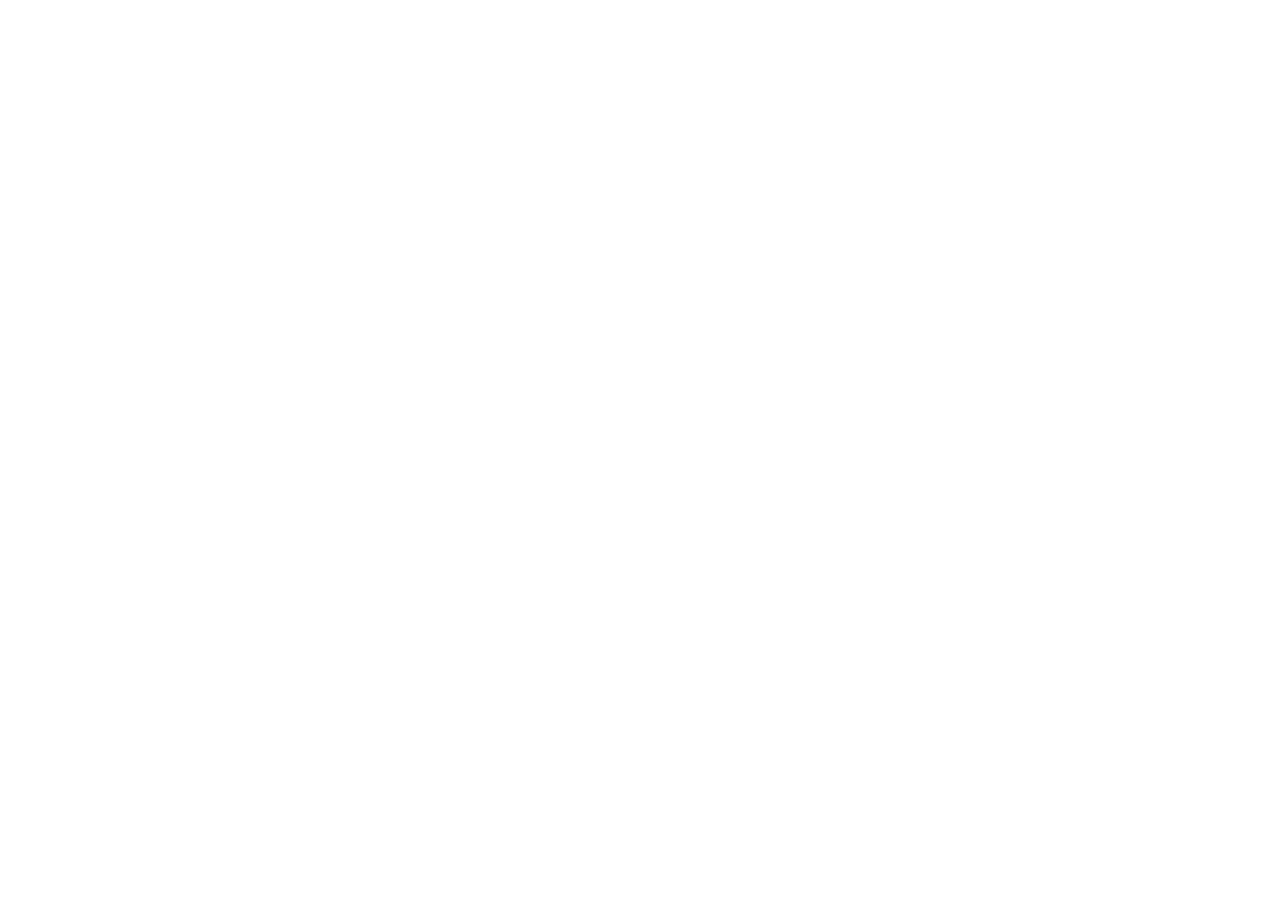
==== exhbo_of_practice/index.html @ d5941711 "new sketch" ====
<!DOCTYPE html>
<html>
  <head>
    <meta charset="UTF-8">
    <title>random_images</title>
    <script src="libraries/p5.js" type="text/javascript"></script>

    <script src="libraries/p5.dom.js" type="text/javascript"></script>
    <script src="libraries/p5.sound.js" type="text/javascript"></script>

    <script src="sketch.js" type="text/javascript"></script>

    <style> body {padding: 0; margin: 0;} canvas {vertical-align: top;} </style>
  </head>
  <body>
  </body>
</html>
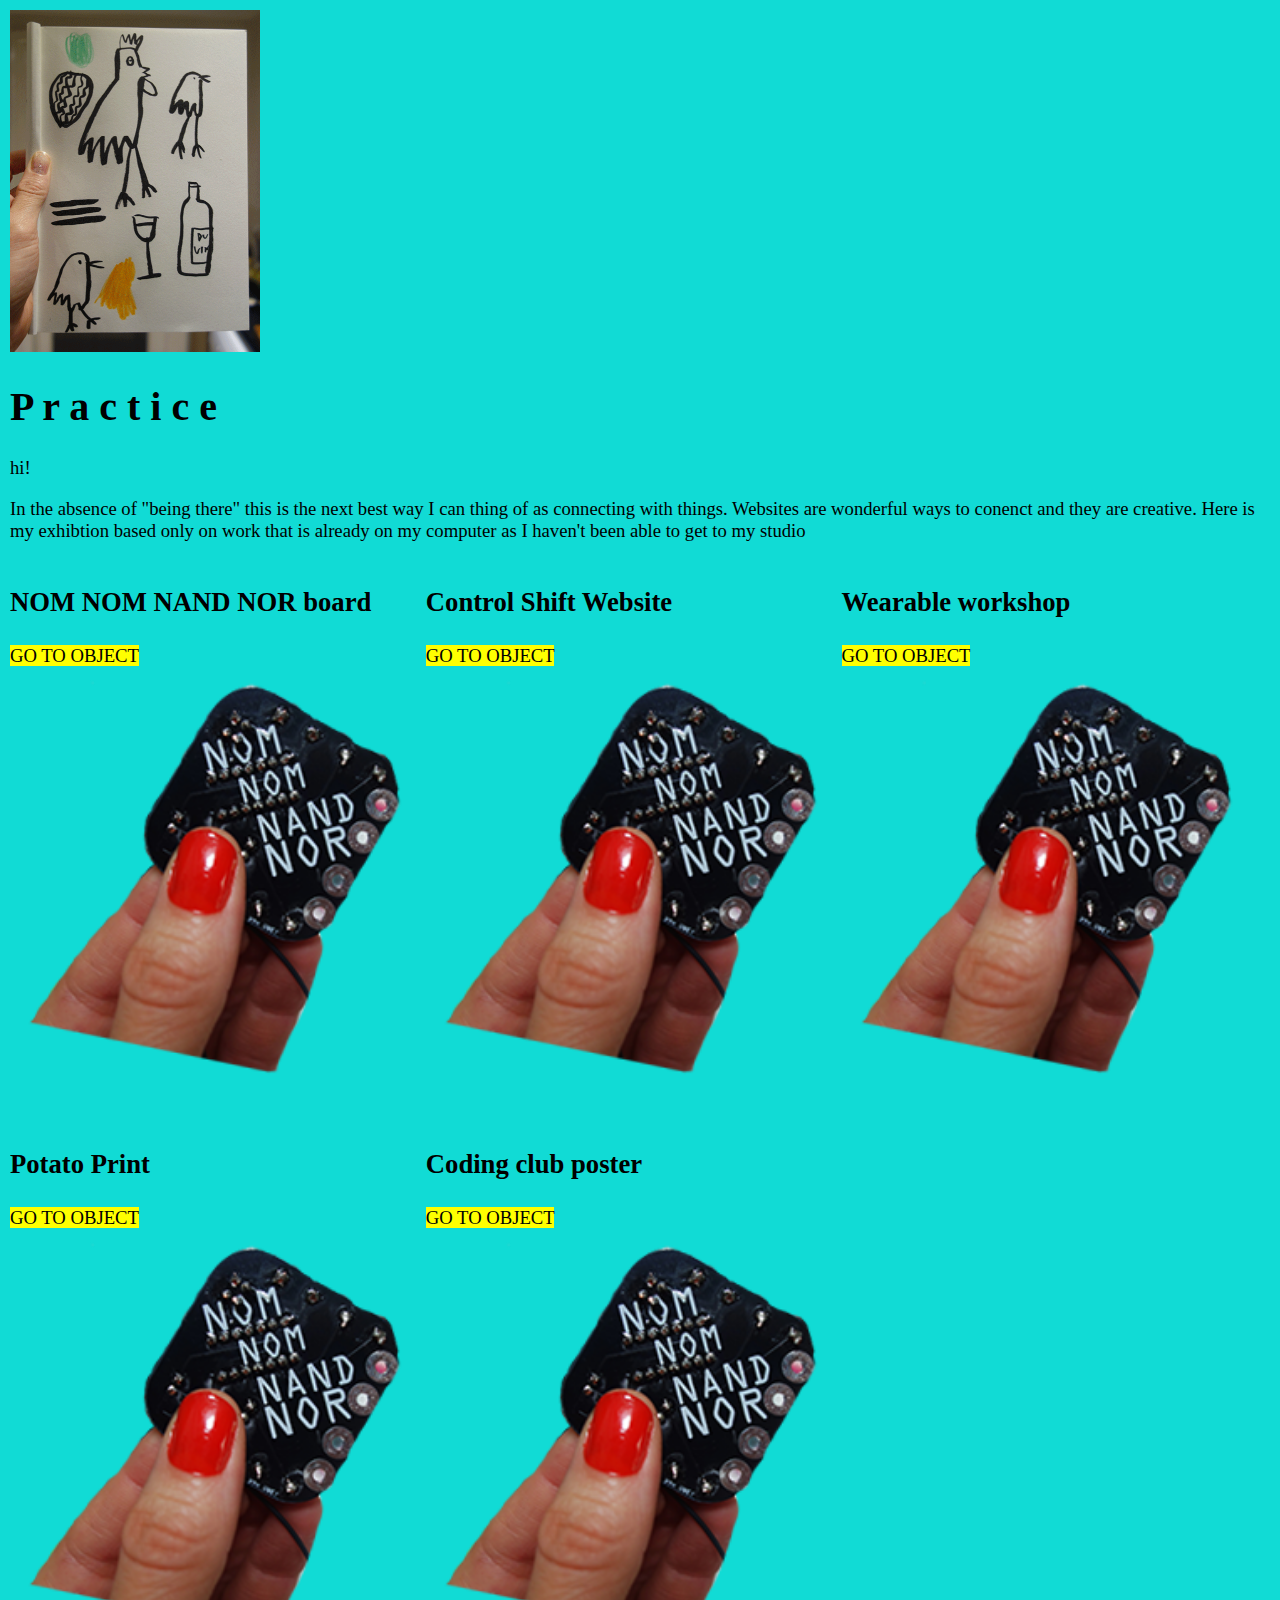
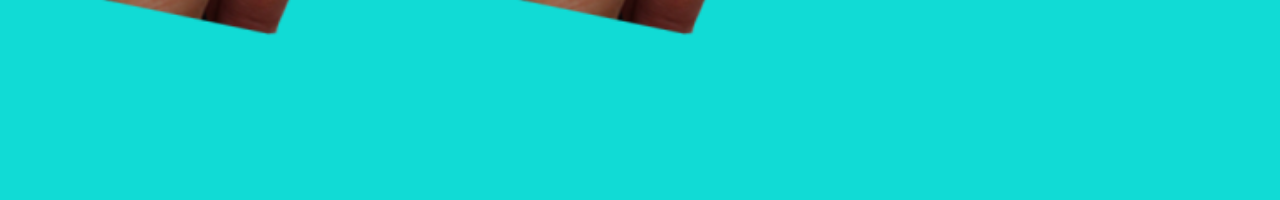
==== commit 6486dbf7: "updates" ====
--- a/exhbo_of_practice/index.html
+++ b/exhbo_of_practice/index.html
@@ -1,17 +1,58 @@
 <!DOCTYPE html>
 <html>
-  <head>
+
+<head>
     <meta charset="UTF-8">
-    <title>random_images</title>
+    <title>what are you making anyway?</title>
     <script src="libraries/p5.js" type="text/javascript"></script>
 
     <script src="libraries/p5.dom.js" type="text/javascript"></script>
     <script src="libraries/p5.sound.js" type="text/javascript"></script>
-
+    <link rel="stylesheet" type="text/css" href="style.css">
     <script src="sketch.js" type="text/javascript"></script>
 
-    <style> body {padding: 0; margin: 0;} canvas {vertical-align: top;} </style>
-  </head>
-  <body>
-  </body>
-</html>
+</head>
+
+<body>
+    <main>
+        <img class="sketchbook" src="gifs/sketch.gif" alt="image of sketchbook">
+        <h1 class="page-title">P r a c t i c e</h1>
+        <p>hi!</p>
+        <p>In the absence of "being there" this is the next best way I can thing of as connecting with things. Websites are wonderful ways to conenct and they are creative. Here is my exhibtion based only on work that is already on my computer as I haven't been able to get to my studio</p>
+
+        <div class="wrap">
+
+
+            <div class="box">
+                <h3>NOM NOM NAND NOR board</h3>
+                <a href="NNNN/index.html">GO TO OBJECT</a>
+                <img src="NNNN/walker001.png" alt="animated gif of a person followedby lemons">
+            </div> <!-- box -->
+            <div class="box">
+                <h3>Control Shift Website</h3>
+                <a href="controlshift/index.html">GO TO OBJECT</a>
+                <img src="NNNN/walker001.png" alt="animated gif of a person followedby lemons">
+            </div> <!-- box -->
+            <div class="box">
+                <h3>Wearable workshop</h3>
+                <a href="wearableworkshops/index.html">GO TO OBJECT</a>
+                <img src="NNNN/walker001.png" alt="animated gif of a person followedby lemons">
+            </div> <!-- box -->
+            <div class="box">
+                <h3>Potato Print</h3>
+                <a href="programmingpotatos/index.html">GO TO OBJECT</a>
+                <img src="NNNN/walker001.png" alt="animated gif of a person followedby lemons">
+
+            </div> <!-- box -->
+                   <div class="box">
+                <h3>Coding club poster</h3>
+                <a href="meet-ups/index.html">GO TO OBJECT</a>
+                <img src="NNNN/walker001.png" alt="animated gif of a person followedby lemons">
+
+            </div> <!-- box -->
+        </div> <!-- wrap -->
+
+
+    </main>
+
+</body></html>
--- a/exhbo_of_practice/style.css
+++ b/exhbo_of_practice/style.css
@@ -0,0 +1,76 @@
+body {
+  margin: 10px;
+  background: #11dbd5;
+  text-align: left;
+  font-family: "helvetica neue";
+  font-size: 14pt;
+}
+
+h1 {
+  font-size: 30pt;
+  color: black;
+  font-weight: bold;
+
+}
+
+h3{
+font-size: 20pt;
+  font-weight: bold;
+
+}
+
+p {
+  font-align: left;
+  color: black;
+  left: 20px;
+
+}
+
+a {
+  text-decoration: none;
+  color: black;
+  outline: 0;
+  background-color: yellow;
+}
+
+/*----IMAGE stuff----*/
+
+img {
+  width: 100%;
+  height: auto;
+  opacity: 1;
+}
+
+.sketchbook {
+  width: 250px;
+}
+
+
+/* GRID*/
+
+
+/*----grid stuff----*/
+
+.wrap {
+  overflow: hidden;
+}
+
+.box {
+  width: 33%;
+  position: relative;
+  float: left;
+}
+
+@media only screen and (max-width: 550px) {
+  /* Smartphone. view: 1 tile */
+  .box {
+    width: 100%;
+  }
+}
+
+@media only screen and (max-width: 800px) and (min-width: 551px) {
+  /* Tablet view: 2 tiles */
+  .box {
+    width: 50%;
+  }
+}
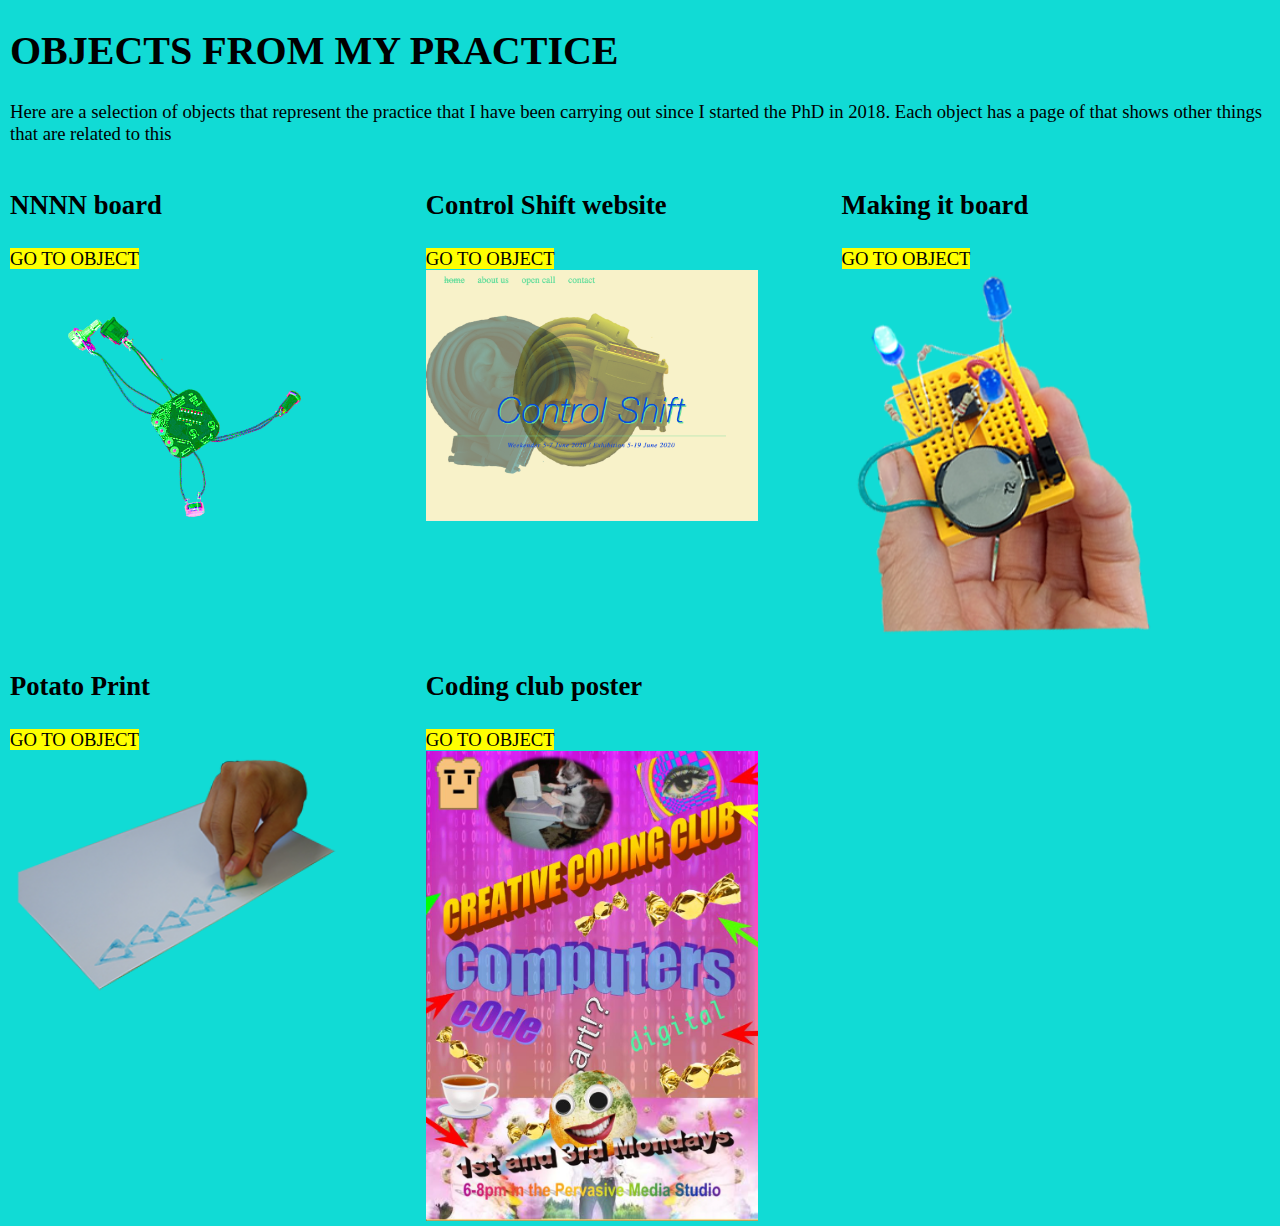
==== commit 6d109dba: "sites up now" ====
--- a/exhbo_of_practice/index.html
+++ b/exhbo_of_practice/index.html
@@ -3,7 +3,7 @@
 
 <head>
     <meta charset="UTF-8">
-    <title>what are you making anyway?</title>
+    <title>Objects from my Practice</title>
     <script src="libraries/p5.js" type="text/javascript"></script>
 
     <script src="libraries/p5.dom.js" type="text/javascript"></script>
@@ -15,41 +15,41 @@
 
 <body>
     <main>
-        <img class="sketchbook" src="gifs/sketch.gif" alt="image of sketchbook">
-        <h1 class="page-title">P r a c t i c e</h1>
-        <p>hi!</p>
-        <p>In the absence of "being there" this is the next best way I can thing of as connecting with things. Websites are wonderful ways to conenct and they are creative. Here is my exhibtion based only on work that is already on my computer as I haven't been able to get to my studio</p>
+        <h1 class="page-title">OBJECTS FROM MY PRACTICE</h1>
+        <p>Here are a selection of objects that represent the practice that I have been carrying out since I 
+        started the PhD in 2018. Each object has a page of that shows other things that are related to this</p>
 
-        <div class="wrap">
-
+        <div class="imgFrontpage">
 
             <div class="box">
-                <h3>NOM NOM NAND NOR board</h3>
+                <h3>NNNN board</h3>
                 <a href="NNNN/index.html">GO TO OBJECT</a>
-                <img src="NNNN/walker001.png" alt="animated gif of a person followedby lemons">
+                <img src="NNNN/board.png" alt="a cropped image of someone holding a printed circuit board">
             </div> <!-- box -->
             <div class="box">
-                <h3>Control Shift Website</h3>
+                <h3>Control Shift website</h3>
                 <a href="controlshift/index.html">GO TO OBJECT</a>
-                <img src="NNNN/walker001.png" alt="animated gif of a person followedby lemons">
+                <img src="controlshift/vis-id.png" alt="a screen shot of 4 google docs">
             </div> <!-- box -->
             <div class="box">
-                <h3>Wearable workshop</h3>
+                <h3>Making it board</h3>
                 <a href="wearableworkshops/index.html">GO TO OBJECT</a>
-                <img src="NNNN/walker001.png" alt="animated gif of a person followedby lemons">
+                <img src="wearableworkshops/breadbaord1.png" alt="animated gif of a person followedby lemons">
             </div> <!-- box -->
             <div class="box">
                 <h3>Potato Print</h3>
                 <a href="programmingpotatos/index.html">GO TO OBJECT</a>
-                <img src="NNNN/walker001.png" alt="animated gif of a person followedby lemons">
+                <img src="programmingpotatos/potprint.png" alt="animated gif of a person followedby lemons">
 
             </div> <!-- box -->
                    <div class="box">
                 <h3>Coding club poster</h3>
-                <a href="meet-ups/index.html">GO TO OBJECT</a>
-                <img src="NNNN/walker001.png" alt="animated gif of a person followedby lemons">
+                <a href="creativecodingclub/index.html">GO TO OBJECT</a>
+                <img src="creativecodingclub/poster v01.jpg" alt="animated gif of a person followedby lemons">
 
             </div> <!-- box -->
+            
+
         </div> <!-- wrap -->
 
 
--- a/exhbo_of_practice/style.css
+++ b/exhbo_of_practice/style.css
@@ -35,10 +35,11 @@
 
 /*----IMAGE stuff----*/
 
-img {
-  width: 100%;
+.imgFrontpage img {
+  width: 80%;
   height: auto;
   opacity: 1;
+
 }
 
 .sketchbook {
